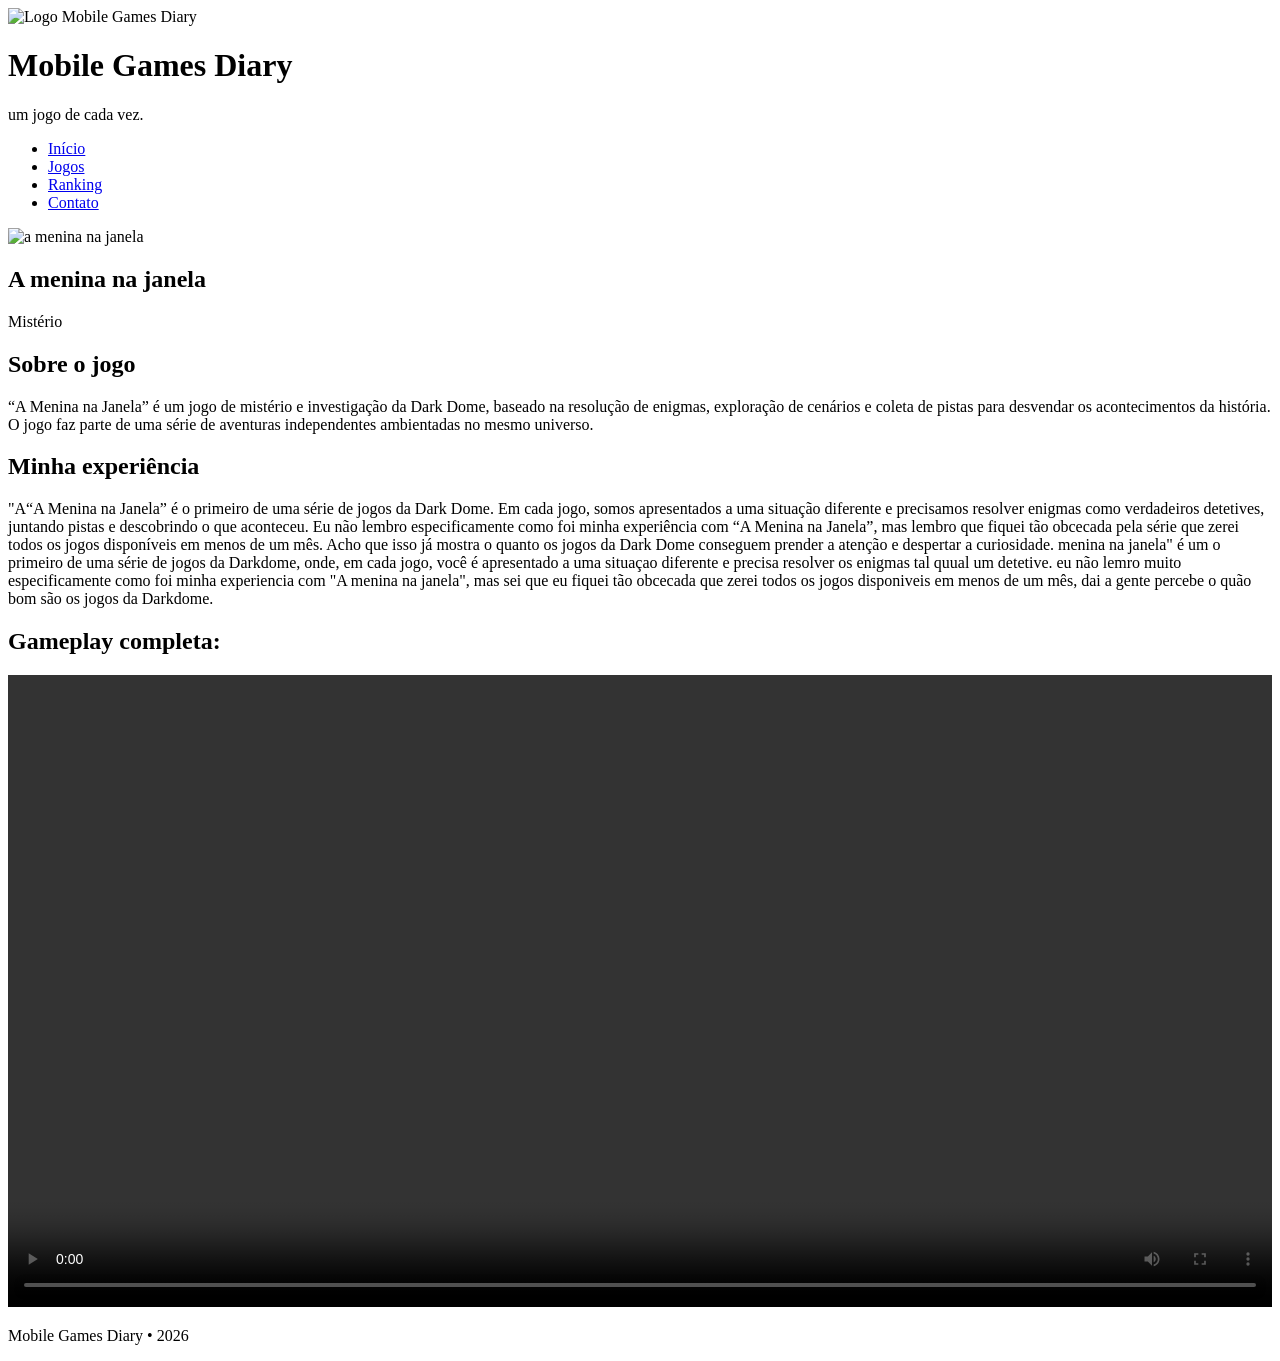
==== ameninanajanela.html @ 9fb66086 "Add files via upload" ====
<!DOCTYPE html>
<html lang="pt-BR">

<head>

    <meta charset="UTF-8">

    <meta name="viewport"
          content="width=device-width, initial-scale=1.0">

    <title>Hay Day | Mobile Games Diary</title>

    <link rel="stylesheet"
          href="css/estilo.css">

</head>


<body>
    <header class="header">

        <div class="brand">

            <img src="imagens/logo3.jpeg"
                 alt="Logo Mobile Games Diary">

            <div>

                <h1>Mobile Games Diary</h1>

                <p>um jogo de cada vez.</p>

            </div>

        </div>

    </header>

    <nav class="topnav">

        <ul>

            <li>
                <a href="index.html">Início</a>
            </li>

            <li>
                <a class="active"
                   href="jogos.html">
                   Jogos
                </a>
            </li>

            <li>
                <a href="ranking.html">
                    Ranking
                </a>
            </li>

            <li>
                <a href="contato.html">
                    Contato
                </a>
            </li>

        </ul>

    </nav>

    <main id="conteudo">

        <div class="pagina-jogo">

            <section class="jogo-destaque">

                <img src="imagens/a menina na janela.jpg"
                alt="a menina na janela"
                 width="200"
                 class="icone-jogo">


                <div>

                    <h2>A menina na janela</h2>

                    <p class="categoria">
                        Mistério
                    </p>


                </div>

            </section>

            <section class="info-jogo">

                <h2>Sobre o jogo</h2>

                <p>
                   “A Menina na Janela” é um jogo de mistério e investigação da Dark Dome, baseado na resolução de enigmas, exploração de cenários e coleta de pistas para desvendar os acontecimentos da história. O jogo faz parte de uma série de aventuras independentes ambientadas no mesmo universo.

                </p>

            </section>

            <section class="info-jogo">

                <h2>Minha experiência</h2>

                <p>
                   "A“A Menina na Janela” é o primeiro de uma série de jogos da Dark Dome. Em cada jogo, somos apresentados a uma situação diferente e precisamos resolver enigmas como verdadeiros detetives, juntando pistas e descobrindo o que aconteceu. Eu não lembro especificamente como foi minha experiência com “A Menina na Janela”, mas lembro que fiquei tão obcecada pela série que zerei todos os jogos disponíveis em menos de um mês. Acho que isso já mostra o quanto os jogos da Dark Dome conseguem prender a atenção e despertar a curiosidade. menina na janela" é um o primeiro de uma série de jogos da Darkdome, onde, em cada jogo, você é apresentado a uma situaçao diferente e precisa resolver os enigmas tal quual um detetive. eu não lemro muito especificamente como foi minha experiencia com "A menina na janela", mas sei que eu fiquei tão obcecada que zerei todos os jogos disponiveis em menos de um mês, dai a gente percebe o quão bom são os jogos da Darkdome.
                </p>

            </section>

           <section class="info-jogo">
         <div class="galeria-jogo">
           
                <h2>Gameplay completa:</h2>
                <video controls width="100%">
    <source src="imagens/a menina na janela.mp4" type="video/mp4">
             </video>
                 
              
                </div>
            </section>

            <a href="jogos.html"
               class="botao-voltar">
            </a>


        </div>

    </main>

    <footer class="footer">

        <p>
            Mobile Games Diary • 2026
        </p>

    </footer>


</body>

</html>
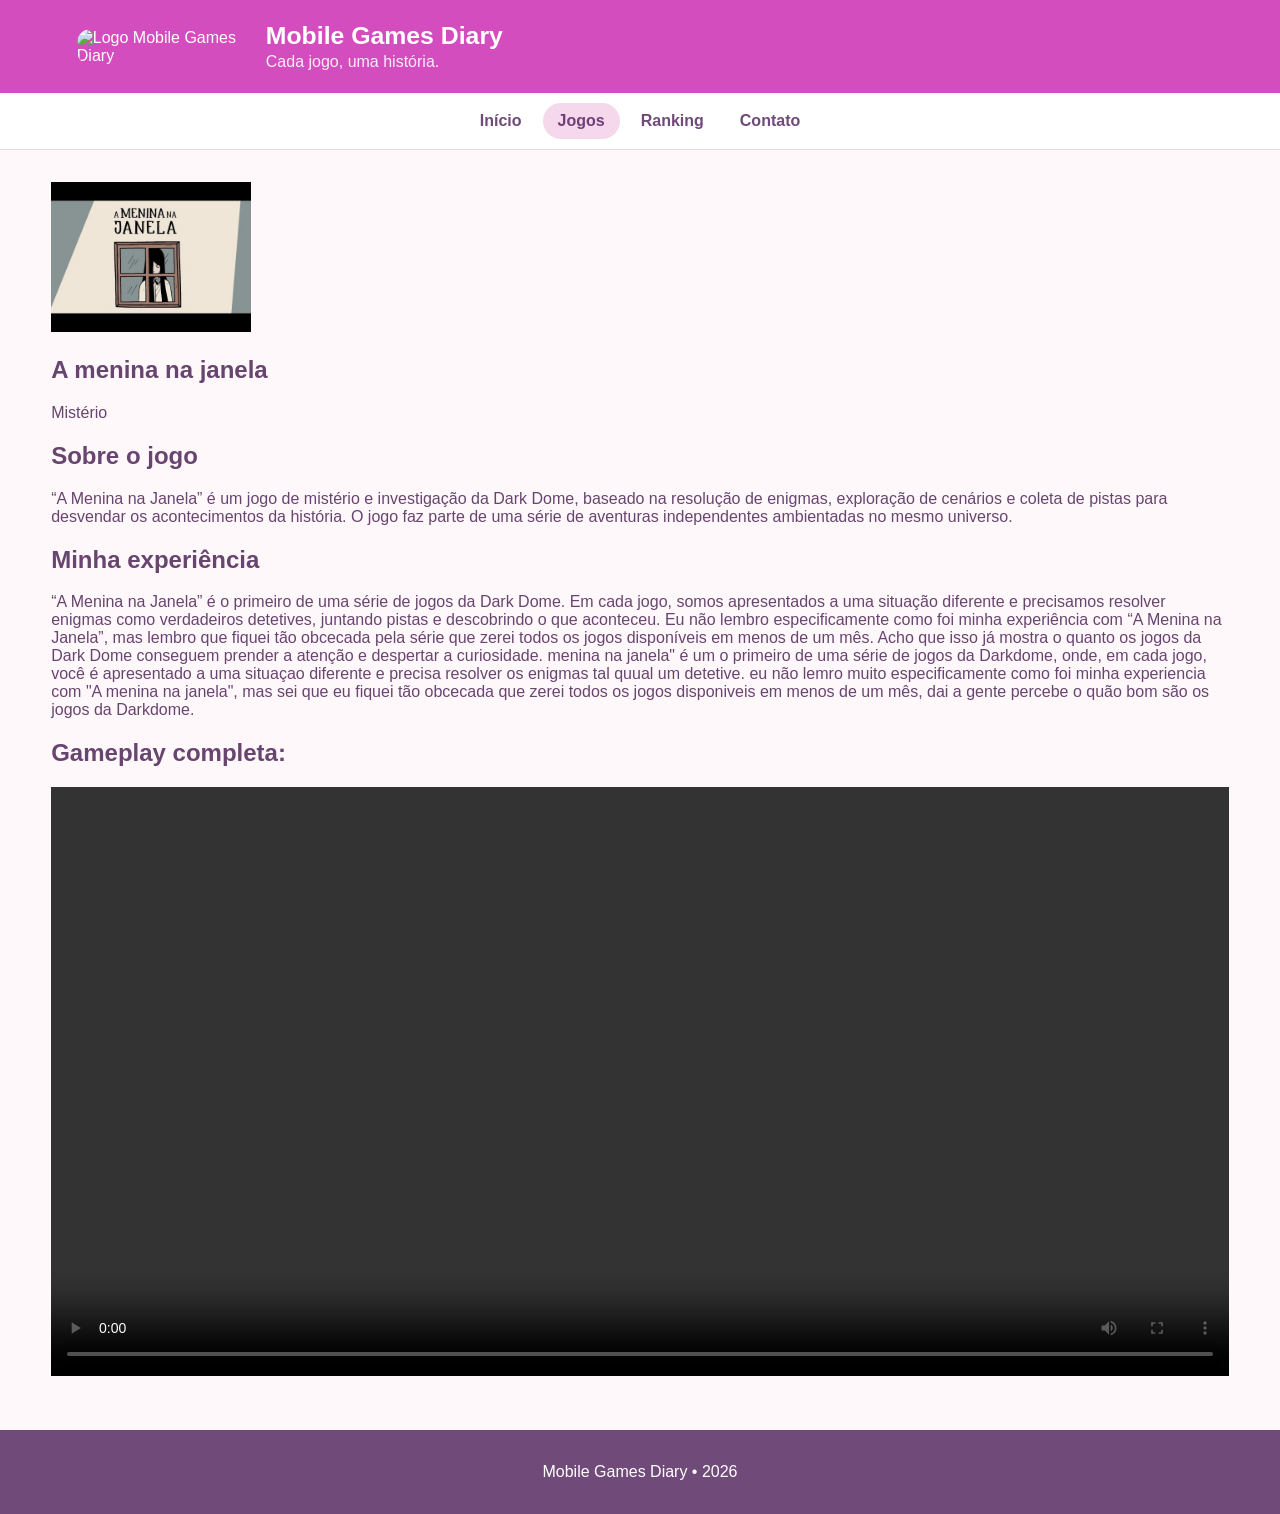
==== commit bb79f2e8: "Update ameninanajanela.html" ====
--- a/ameninanajanela.html
+++ b/ameninanajanela.html
@@ -11,7 +11,7 @@
     <title>Hay Day | Mobile Games Diary</title>
 
     <link rel="stylesheet"
-          href="css/estilo.css">
+          href="estilo.css">
 
 </head>
 
@@ -28,7 +28,7 @@
 
                 <h1>Mobile Games Diary</h1>
 
-                <p>um jogo de cada vez.</p>
+                <p>Cada jogo, uma história.</p>
 
             </div>
 
@@ -73,7 +73,7 @@
 
             <section class="jogo-destaque">
 
-                <img src="imagens/a menina na janela.jpg"
+                <img src="a menina na janela.jpg"
                 alt="a menina na janela"
                  width="200"
                  class="icone-jogo">
@@ -108,7 +108,7 @@
                 <h2>Minha experiência</h2>
 
                 <p>
-                   "A“A Menina na Janela” é o primeiro de uma série de jogos da Dark Dome. Em cada jogo, somos apresentados a uma situação diferente e precisamos resolver enigmas como verdadeiros detetives, juntando pistas e descobrindo o que aconteceu. Eu não lembro especificamente como foi minha experiência com “A Menina na Janela”, mas lembro que fiquei tão obcecada pela série que zerei todos os jogos disponíveis em menos de um mês. Acho que isso já mostra o quanto os jogos da Dark Dome conseguem prender a atenção e despertar a curiosidade. menina na janela" é um o primeiro de uma série de jogos da Darkdome, onde, em cada jogo, você é apresentado a uma situaçao diferente e precisa resolver os enigmas tal quual um detetive. eu não lemro muito especificamente como foi minha experiencia com "A menina na janela", mas sei que eu fiquei tão obcecada que zerei todos os jogos disponiveis em menos de um mês, dai a gente percebe o quão bom são os jogos da Darkdome.
+                   “A Menina na Janela” é o primeiro de uma série de jogos da Dark Dome. Em cada jogo, somos apresentados a uma situação diferente e precisamos resolver enigmas como verdadeiros detetives, juntando pistas e descobrindo o que aconteceu. Eu não lembro especificamente como foi minha experiência com “A Menina na Janela”, mas lembro que fiquei tão obcecada pela série que zerei todos os jogos disponíveis em menos de um mês. Acho que isso já mostra o quanto os jogos da Dark Dome conseguem prender a atenção e despertar a curiosidade. menina na janela" é um o primeiro de uma série de jogos da Darkdome, onde, em cada jogo, você é apresentado a uma situaçao diferente e precisa resolver os enigmas tal quual um detetive. eu não lemro muito especificamente como foi minha experiencia com "A menina na janela", mas sei que eu fiquei tão obcecada que zerei todos os jogos disponiveis em menos de um mês, dai a gente percebe o quão bom são os jogos da Darkdome.
                 </p>
 
             </section>
@@ -118,7 +118,7 @@
            
                 <h2>Gameplay completa:</h2>
                 <video controls width="100%">
-    <source src="imagens/a menina na janela.mp4" type="video/mp4">
+    <source src="a menina na janela.mp4" type="video/mp4">
              </video>
                  
               
@@ -145,4 +145,4 @@
 
 </body>
 
-</html>+</html>
--- a/estilo.css
+++ b/estilo.css
@@ -0,0 +1,465 @@
+@import url('https://fonts.googleapis.com/css2?family=Nunito:wght@400;600;700;800&display=swap');
+
+* {
+    box-sizing: border-box;
+}
+
+html {
+    scroll-behavior: smooth;
+}
+
+body {
+    margin: 0;
+    font-family: 'Nunito', Arial, sans-serif;
+    background: #fff8fb;
+    color: #68456f;
+}
+
+.header {
+    background: #d44dbe;
+    color: white;
+    padding: 22px 6%;
+    display: flex;
+    align-items: center;
+    justify-content: space-between;
+    gap: 20px;
+}
+
+.brand {
+    display: flex;
+    align-items: center;
+    gap: 14px;
+}
+
+.brand img {
+    width: 175px;
+    height: auto;
+    border-radius: 14px;
+}
+
+.brand h1 {
+    margin: 0;
+    font-size: 1.55rem;
+}
+
+.brand p {
+    margin: 3px 0 0;
+    opacity: .9;
+}
+
+.topnav {
+    background: #ffffff;
+    border-bottom: 1px solid #ead7e5;
+    position: sticky;
+    top: 0;
+    z-index: 10;
+}
+
+.topnav ul {
+    list-style: none;
+    display: flex;
+    justify-content: center;
+    flex-wrap: wrap;
+    gap: 6px;
+    padding: 10px 5%;
+    margin: 0;
+}
+
+.topnav a {
+    display: block;
+    text-decoration: none;
+    color: #704a78;
+    font-weight: 800;
+    padding: 9px 15px;
+    border-radius: 999px;
+}
+
+.topnav a:hover,
+.topnav a.active {
+    background: #f5d8eb;
+    color: #713f78;
+}
+
+#conteudo {
+    width: min(1180px, 92%);
+    margin: 32px auto;
+}
+
+.layout {
+    display: grid;
+    grid-template-columns: minmax(0, 1fr) 280px;
+    gap: 24px;
+}
+
+.colunaEsquerda {
+    min-width: 0;
+}
+
+.section,
+.article,
+.colunaDireita {
+    background: #ffffff;
+    border: 1px solid #edd9e8;
+    border-radius: 22px;
+    padding: 26px;
+    box-shadow: 0 8px 24px rgba(151, 83, 145, 0.08);
+    margin-bottom: 24px;
+}
+
+.section h2,
+.article h2,
+.colunaDireita h2 {
+    margin-top: 0;
+    color: #704a78;
+}
+
+.hero {
+    background: linear-gradient(135deg, #f8ddec, #f0e2f8);
+    padding: 42px;
+    border-radius: 22px;
+}
+
+.hero h2 {
+    font-size: clamp(2rem, 5vw, 3.3rem);
+    margin: 8px 0;
+    color: #704a78;
+}
+
+.hero p {
+    max-width: 650px;
+    font-size: 1.08rem;
+    line-height: 1.7;
+    color: #725b73;
+}
+
+.btn {
+    display: inline-block;
+    background: #8f5a91;
+    color: white;
+    text-decoration: none;
+    font-weight: 800;
+    padding: 11px 18px;
+    border-radius: 12px;
+}
+
+.btn:hover {
+    background: #754779;
+}
+
+.cards {
+    display: grid;
+    grid-template-columns: repeat(3, 1fr);
+    gap: 18px;
+}
+
+.card {
+    overflow: hidden;
+    background: #fff7fc;
+    border: 1px solid #ecd7e8;
+    border-radius: 18px;
+    transition: transform .2s, box-shadow .2s;
+}
+
+.card:hover {
+    transform: translateY(-4px);
+    box-shadow: 0 10px 24px rgba(173, 69, 179, 0.14);
+}
+
+.card img {
+    width: 100%;
+    height: 180px;
+    display: block;
+    object-fit: cover;
+}
+
+.card-content {
+    padding: 16px;
+    background: #fff7fc;
+}
+
+.card h3 {
+    margin: 0 0 7px;
+    color: #704a78;
+}
+
+.card p {
+    line-height: 1.5;
+    margin-bottom: 0;
+    color: #765e76;
+}
+
+.card a {
+    text-decoration: none;
+    color: inherit;
+    display: block;
+}
+
+.tag {
+    display: inline-block;
+    padding: 4px 9px;
+    border-radius: 999px;
+    background: #f1cfe3;
+    color: #824474;
+    font-size: .82rem;
+    font-weight: 800;
+}
+
+.rating {
+    color: #a04f8b;
+    font-weight: 800;
+}
+
+table {
+    width: 100%;
+    border-collapse: collapse;
+    overflow: hidden;
+    border-radius: 14px;
+}
+
+th,
+td {
+    padding: 13px;
+    text-align: left;
+    border-bottom: 1px solid #eadde7;
+}
+
+th {
+    background: #e8b8da;
+    color: #633b6d;
+}
+
+tr:nth-child(even) {
+    background: #fff5fa;
+}
+
+.gallery {
+    display: grid;
+    grid-template-columns: repeat(2, 1fr);
+    gap: 18px;
+}
+
+.gallery img {
+    width: 100%;
+    border-radius: 18px;
+    border: 3px solid #e3a9d1;
+}
+
+.video {
+    position: relative;
+    padding-top: 56.25%;
+    overflow: hidden;
+    border-radius: 18px;
+    background: #eadbea;
+}
+
+.video iframe {
+    position: absolute;
+    inset: 0;
+    width: 100%;
+    height: 100%;
+    border: 0;
+}
+
+.video-jogo {
+    width: 100%;
+    max-width: 700px;
+    display: block;
+    border-radius: 18px;
+}
+
+.form-grid {
+    display: grid;
+    gap: 14px;
+}
+
+label {
+    font-weight: 800;
+    color: #704a78;
+}
+
+input,
+textarea,
+select {
+    width: 100%;
+    padding: 12px 14px;
+    margin-top: 6px;
+    border: 1px solid #d9c5d6;
+    border-radius: 12px;
+    font: inherit;
+    background: #ffffff;
+    color: #68456f;
+}
+
+textarea {
+    min-height: 130px;
+    resize: vertical;
+}
+
+button {
+    border: 0;
+    cursor: pointer;
+    background: #8f5a91;
+    color: white;
+    font: inherit;
+    font-weight: 800;
+    padding: 12px 20px;
+    border-radius: 12px;
+}
+
+.map {
+    width: 100%;
+    min-height: 300px;
+    border: 0;
+    border-radius: 18px;
+}
+
+.footer {
+    margin-top: 50px;
+    background: #704a78;
+    color: #ffffff;
+    text-align: center;
+    padding: 28px 6%;
+}
+
+.footer p {
+    margin: 5px;
+}
+
+@media (max-width: 850px) {
+
+    .header {
+        flex-direction: column;
+        text-align: center;
+        padding: 20px 5%;
+    }
+
+    .brand {
+        flex-direction: column;
+    }
+
+    .brand img {
+        width: 150px;
+    }
+
+    .layout {
+        grid-template-columns: 1fr;
+    }
+
+    .cards {
+        grid-template-columns: repeat(2, 1fr);
+    }
+
+    #conteudo {
+        width: 92%;
+    }
+
+    .hero {
+        padding: 32px;
+    }
+
+}
+
+
+
+
+@media (max-width: 560px) {
+
+    body {
+        overflow-x: hidden;
+    }
+
+    #conteudo {
+        width: 94%;
+        margin: 20px auto;
+    }
+
+    .header {
+        padding: 18px 15px;
+    }
+
+    .brand img {
+        width: 130px;
+    }
+
+    .brand h1 {
+        font-size: 1.3rem;
+    }
+
+    .brand p {
+        font-size: 0.95rem;
+    }
+
+    .topnav ul {
+        flex-direction: column;
+        align-items: stretch;
+        gap: 4px;
+        padding: 8px 15px;
+    }
+
+    .topnav a {
+        text-align: center;
+        padding: 8px 12px;
+    }
+
+    .hero {
+        padding: 25px 20px;
+    }
+
+    .hero h2 {
+        font-size: 2rem;
+    }
+
+    .hero p {
+        font-size: 1rem;
+        line-height: 1.5;
+    }
+
+    .section,
+    .article,
+    .colunaDireita {
+        padding: 18px;
+        border-radius: 18px;
+    }
+
+    .section h2,
+    .article h2,
+    .colunaDireita h2 {
+        font-size: 1.5rem;
+    }
+
+    .cards,
+    .gallery {
+        grid-template-columns: 1fr;
+    }
+
+    .card img {
+        height: auto;
+        max-height: 220px;
+    }
+
+    .gallery img {
+        width: 100%;
+    }
+
+    .video-jogo {
+        width: 100%;
+    }
+
+    table {
+        display: block;
+        width: 100%;
+        overflow-x: auto;
+        font-size: 0.85rem;
+    }
+
+    input,
+    textarea,
+    select {
+        width: 100%;
+        max-width: 100%;
+    }
+
+    .footer {
+        padding: 24px 15px;
+    }
+}
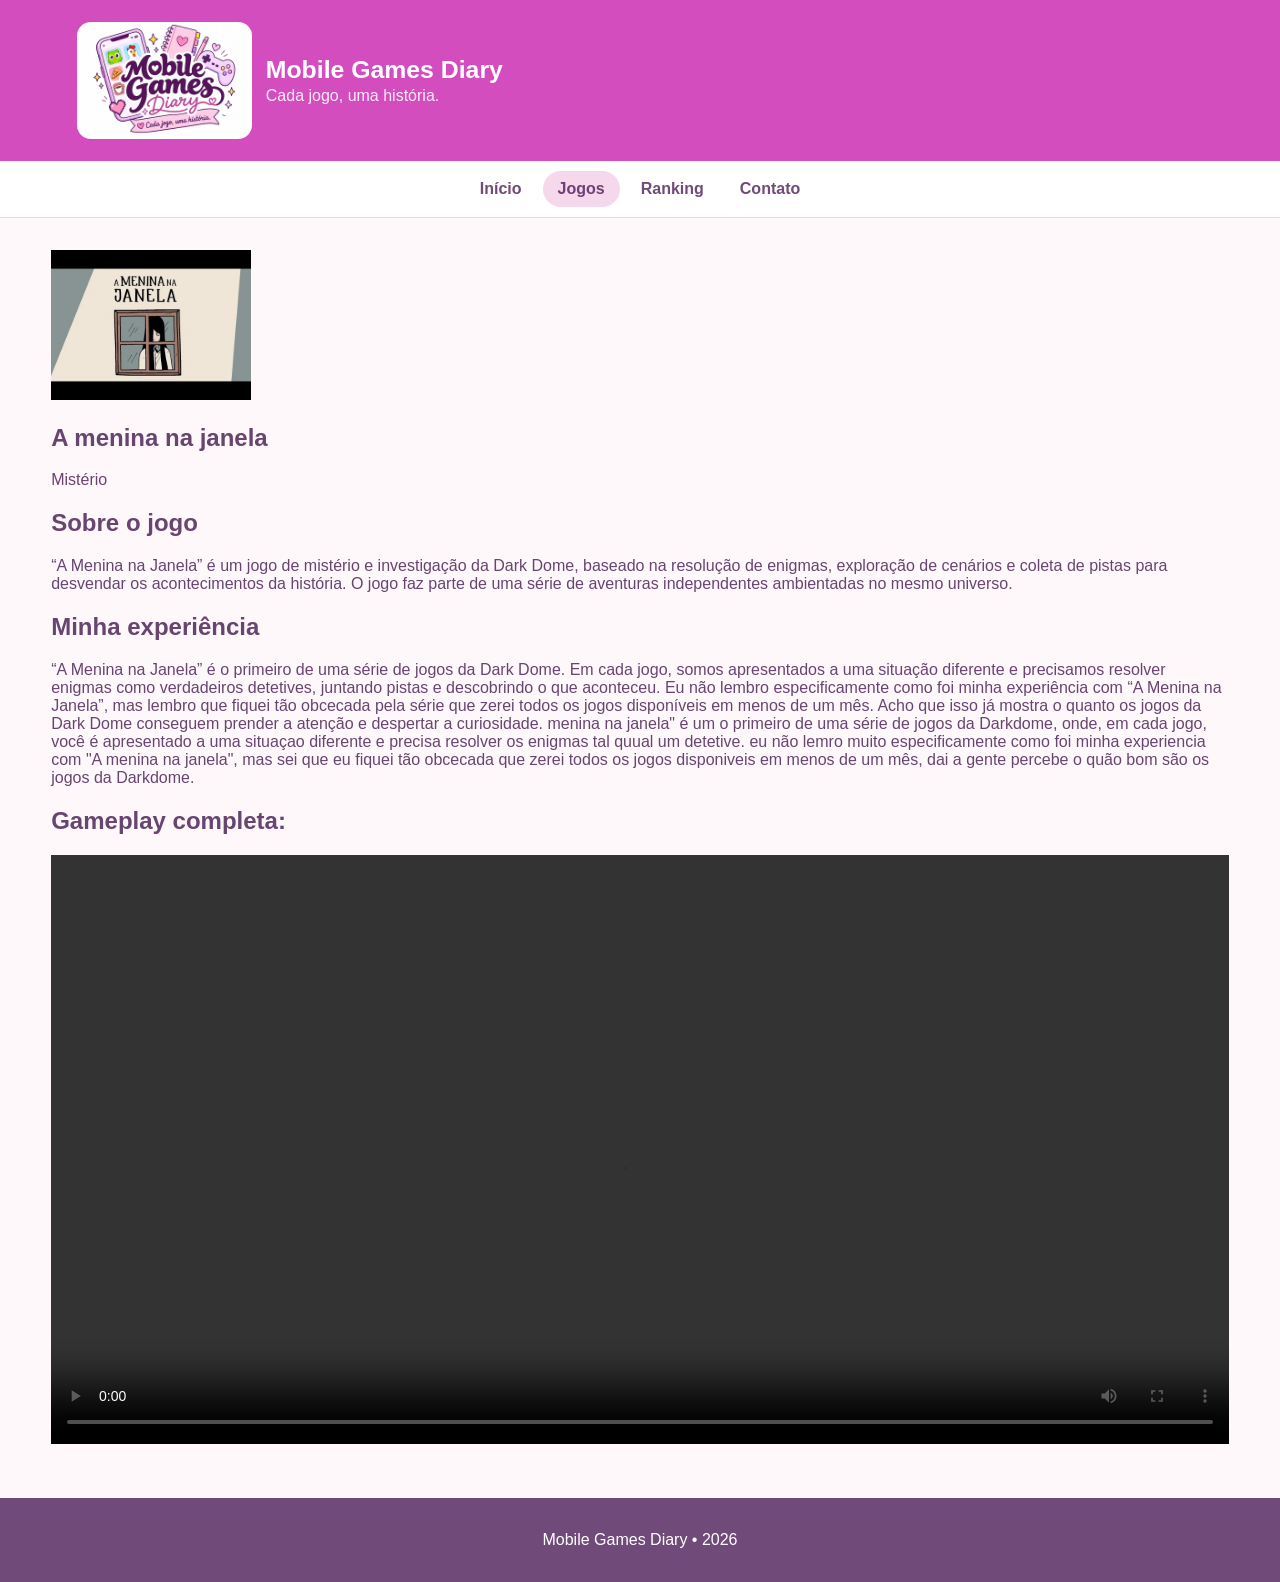
==== commit 27c1c42d: "Update ameninanajanela.html" ====
--- a/ameninanajanela.html
+++ b/ameninanajanela.html
@@ -21,7 +21,7 @@
 
         <div class="brand">
 
-            <img src="imagens/logo3.jpeg"
+            <img src="logo3.jpeg"
                  alt="Logo Mobile Games Diary">
 
             <div>
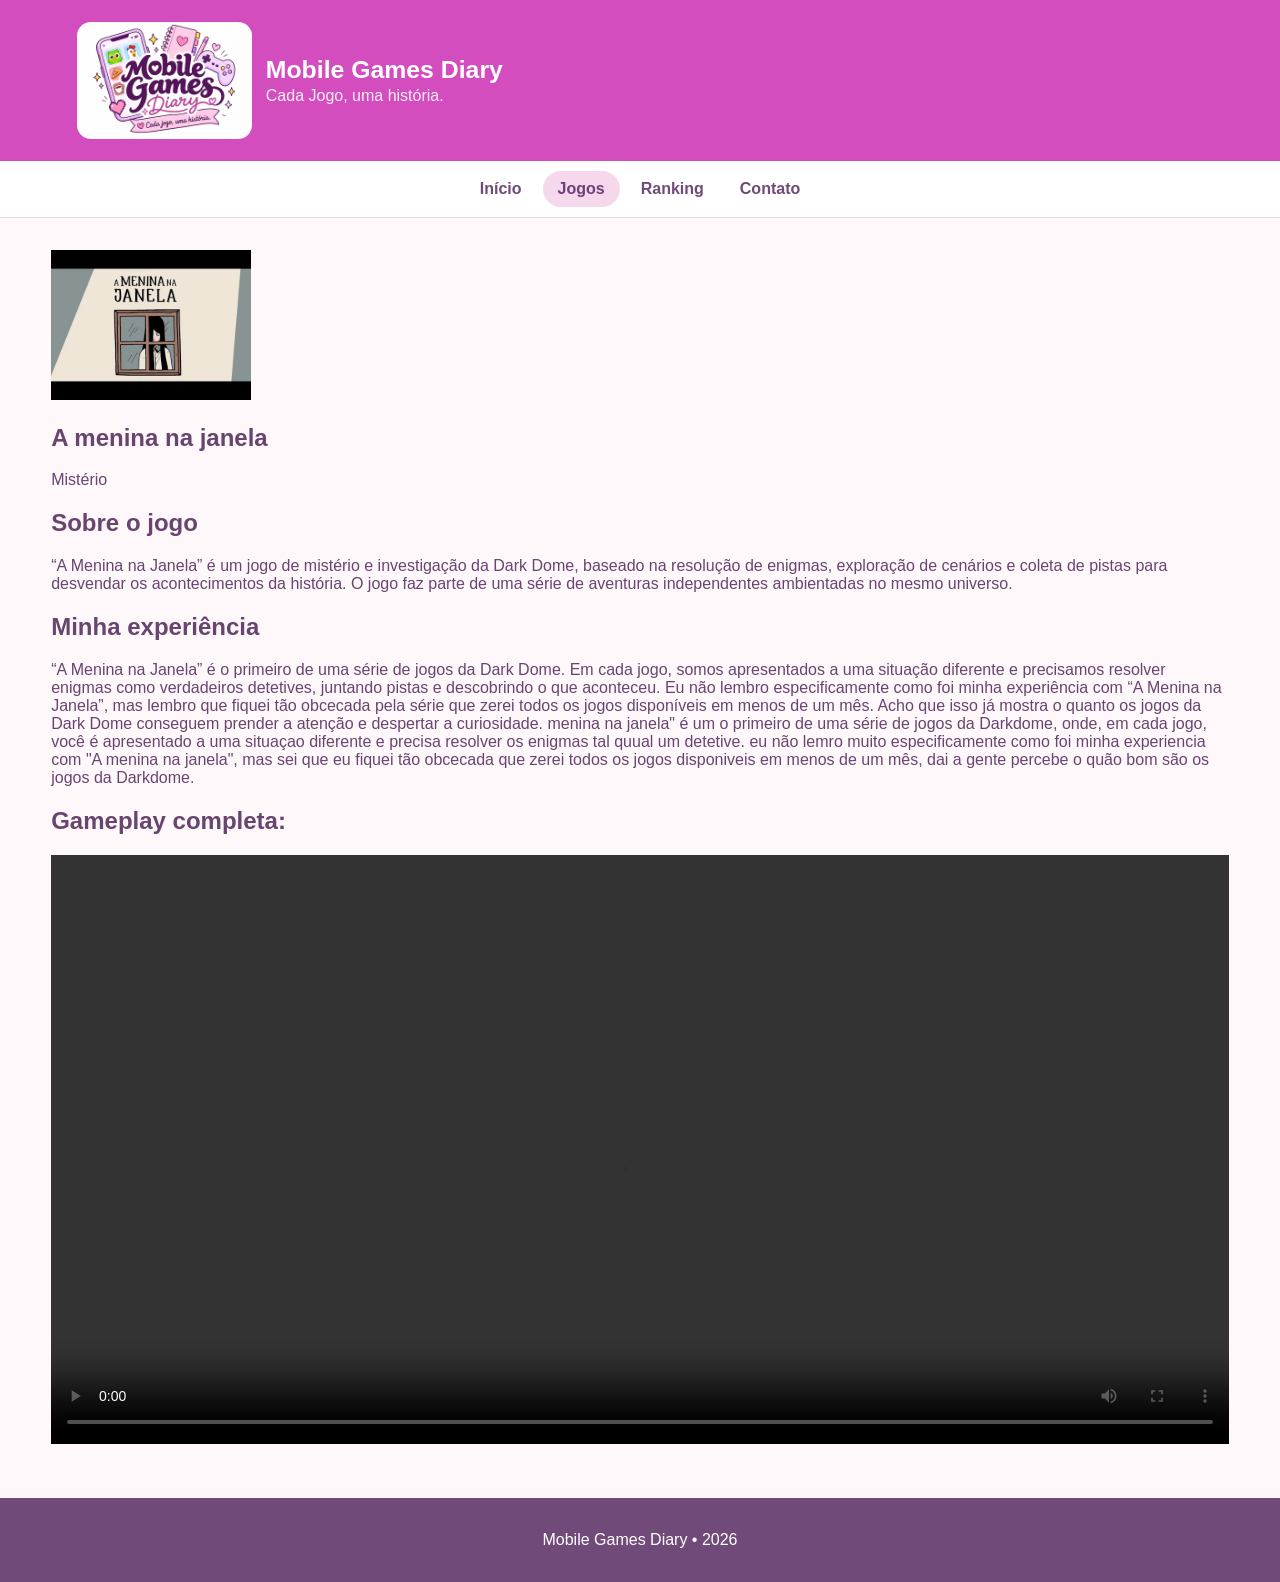
==== commit 879ff57a: "Update ameninanajanela.html" ====
--- a/ameninanajanela.html
+++ b/ameninanajanela.html
@@ -28,7 +28,7 @@
 
                 <h1>Mobile Games Diary</h1>
 
-                <p>Cada jogo, uma história.</p>
+                <p>Cada Jogo, uma história.</p>
 
             </div>
 
